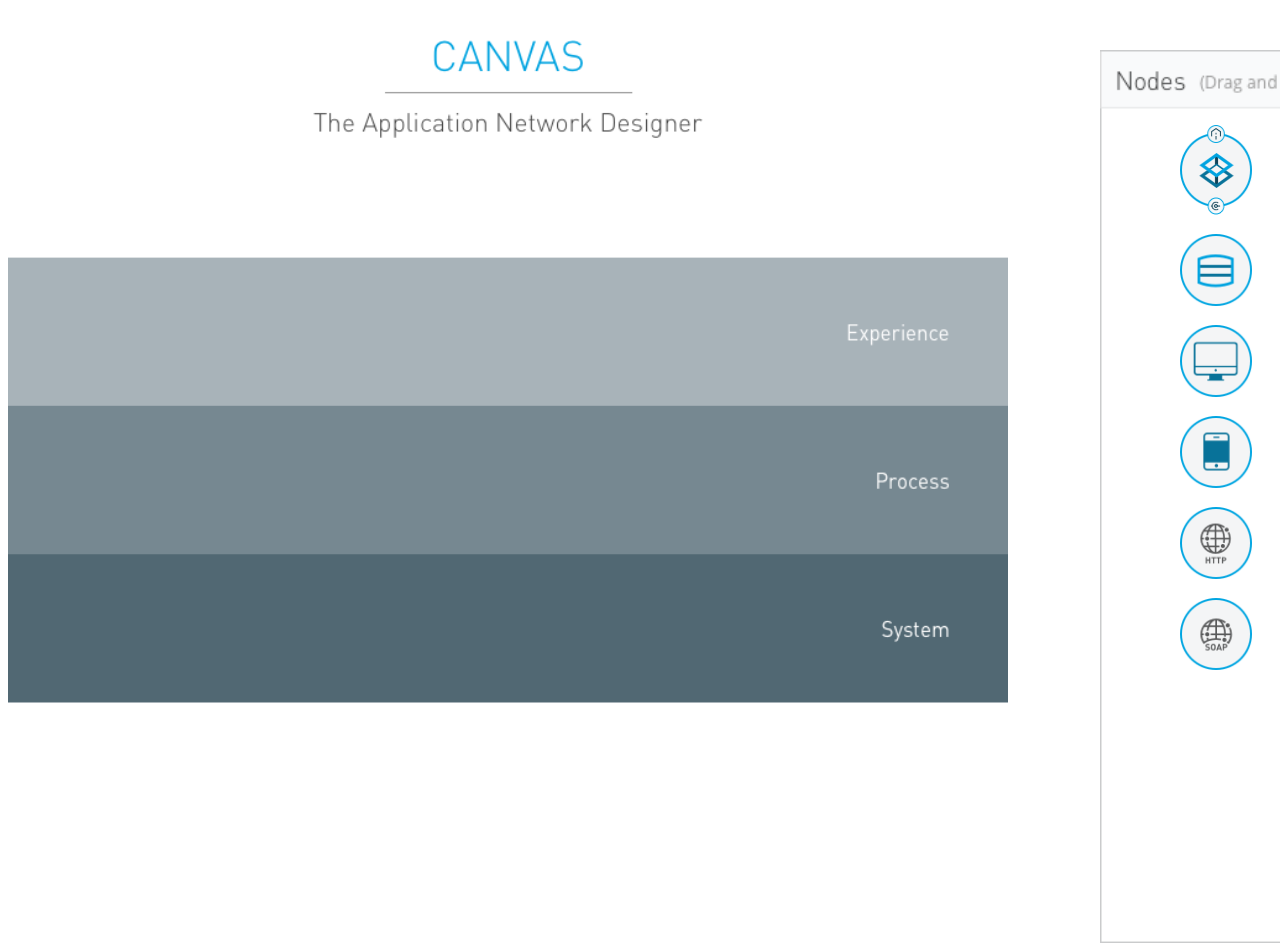
==== designer.html @ 5ad62193 "new names" ====
<!doctype html>

<html lang="en">
<head>


  <meta charset="utf-8">
  <meta name="description" content="Application Network Designer Thing">
  <link href="style.css" rel="stylesheet">
  <title>Application Network Designer Thing</title>

  <script src="https://d3js.org/d3.v3.js"></script>

  <script type="text/javascript">
    var href= "visualizer.html"
  </script>



  <script src="JSFX_ImageZoom.js"></script>
  <script src="wz_jsgraphics.js" type="text/javascript"></script>

  <script>
  var onLayers = "false";

  function allowDrop(ev) {
      ev.preventDefault();
  }

  function drag(ev) {
      ev.dataTransfer.setData("text", ev.target.id);

      if(ev.screenX > 1000 )
      {
        onLayers = "true";
      }
      else
      {
        onLayers = "false";
      }
      
      
  }

  function drop(ev) {
      ev.preventDefault();
      var data = ev.dataTransfer.getData("text");


      if (onLayers=="false")
      {
        ev.target.appendChild(document.getElementById(data));
      }
      else
      {
        ev.target.appendChild(document.getElementById(data).cloneNode(true));
      }
      console.log(onLayers);
  }


  //MODAL stuff

      // Get the modal
    var mymodal = document.getElementById("detailsDialog");


    // Get the <span> element that closes the modal
    var span = document.getElementsByClassName("close")[0];

    // When the user clicks on the button, open the modal 
    

    // When the user clicks on <span> (x), close the modal
    span.onclick = function() {
        mymodal.style.display = "none";
    }

    // When the user clicks anywhere outside of the modal, close it
    window.onclick = function(event) {
        if (event.target == modal) {
            mymodal.style.display = "none";
        }
    }

  function openModal(ev)
  {
    mymodal.style.display = "block";
  }

  </script>

</head>


<body>


<!--
Background dropable
-->

<img id="background" src="images/Artboard2.png" border="0" style=" width:1000px ; position: absolute; z-index: -1;">


<div id="space-filler" style="width: 1000px; height: 140px; z-index: 1;"
></div>


<div id="external" ondrop="drop(event);" ondragover="allowDrop(event);" style="width: 1000px; height: 110px; z-index: 1;"
></div>

<div id="experienceAPI" ondrop="drop(event);" ondragover="allowDrop(event);" style="width: 1000px; height: 150px; z-index: 1;">
</div>

<div id="processAPI" ondrop="drop(event);" ondragover="allowDrop(event);" style="width: 1000px; height: 150px; z-index: 1;">
</div>

<div id="systemAPI" ondrop="drop(event);" ondragover="allowDrop(event);" style="width: 1000px; height: 150px; z-index: 1;">
</div>



<div id="palette" ondrop="drop(event);" ondragover="allowDrop(event);" style="position: absolute;  top: 50px; left: 1100px; z-index: 1; height: 900px; width: 275px; ">

  <img id="palette-background" src="images/palette.png" border="0" style=" width:275px ; position: absolute; z-index: -1;"/>

  <div id="space-filler"  style="height: 60px; " ></div>

  


  <img id="appIcon" src="images/application-02.png" border="0" style="margin-top:15px" height="90" width="72" hspace="80" onMouseOver="JSFX.zoomIn(this)" onMouseOut="JSFX.zoomOut(this)" onmousedown="JSFX.zoomOut(this)" onmouseup="JSFX.zoomIn(this)" draggable="true" ondragstart="drag(event)" onclick="openModal()"/>


  <img id="dbIcon" src="images/database.png" border="0" style="margin-top:15px" height="72" hspace="80" onMouseOver="JSFX.zoomIn(this)" onMouseOut="JSFX.zoomOut(this)" onmousedown="JSFX.zoomOut(this)" onmouseup="JSFX.zoomIn(this)" draggable="true" ondragstart="drag(event)" onclick="openModal()"/>

  <img id="monitorIcon" src="images/monitor.png" border="0" style="margin-top:15px" height="72" hspace="80" onMouseOver="JSFX.zoomIn(this)" onMouseOut="JSFX.zoomOut(this)" onmousedown="JSFX.zoomOut(this)" onmouseup="JSFX.zoomIn(this)" draggable="true" ondragstart="drag(event)" onclick="openModal()"/>

  <img id="phoneIcon" src="images/phone.png" border="0" style="margin-top:15px" height="72" hspace="80" onMouseOver="JSFX.zoomIn(this)" onMouseOut="JSFX.zoomOut(this)" onmousedown="JSFX.zoomOut(this)" onmouseup="JSFX.zoomIn(this)" draggable="true" ondragstart="drag(event)" onclick="openModal()"/>

  <img id="httpIcon" src="images/http.png" border="0" style="margin-top:15px" height="72" hspace="80" onMouseOver="JSFX.zoomIn(this)" onMouseOut="JSFX.zoomOut(this)" onmousedown="JSFX.zoomOut(this)" onmouseup="JSFX.zoomIn(this)" draggable="true" ondragstart="drag(event)" onclick="openModal()"/>

  <img id="soapIcon" src="images/soap.png" border="0" style="margin-top:15px" height="72" hspace="80" onMouseOver="JSFX.zoomIn(this)" onMouseOut="JSFX.zoomOut(this)" onmousedown="JSFX.zoomOut(this)" onmouseup="JSFX.zoomIn(this)" draggable="true" ondragstart="drag(event)" onclick="openModal()"/>

</div>



<!-- The Modal -->
<div id="detailsDialog" class="modal">

  <!-- Modal content -->
  <div class="modal-content">
    <span class="close">&times;</span>
    <p>Some text in the Modal..</p>
  </div>

</div>
<!-- <img id="ups" src="images/app_shipment.png" border="0" style="position: absolute; top: 140px; left: 700px;" onMouseOver="JSFX.zoomIn(this)" onMouseOut="JSFX.zoomOut(this)"> -->


<!-- <img id="ups" src="images/app_shipment.png" border="0" style="position: absolute;  top: 140px; left: 200px; " onMouseOver="JSFX.zoomIn(this)" onMouseOut="JSFX.zoomOut(this)"> -->


<!-- <div id="thumbwrap" style="z-index: 10;">
    <a class="thumb" href="#"><img src="images/app_shipment.png" alt="" onMouseOver="JSFX.zoomIn(this)" onMouseOut="JSFX.zoomOut(this)" style="top: 275px ; left: 450px ; position: absolute" ><span><img src="images/popover.png" alt=""   ></span></a>
</div> -->


<!-- <img id="app-customers" src="images/app-customers.png" border="0" style="position: absolute;  top:430px; left: 700px; " onMouseOver="JSFX.zoomIn(this)" onMouseOut="JSFX.zoomOut(this)"> -->


<!-- <img id="ups_app" src="images/app_shipment.png" border="0" style="position: absolute; top: 430px; left: 200px; " onMouseOver="JSFX.zoomIn(this)" onMouseOut="JSFX.zoomOut(this)"> -->

<!-- <img id="ups" src="images/ups.png" border="0" style="position: absolute;  top: 570px; left: 200px; " onMouseOver="JSFX.zoomIn(this)" onMouseOut="JSFX.zoomOut(this)"> -->


</body>
</html>
---- style.css ----
.link {
  stroke: #999;
  stroke-opacity: .6;
}

.node {
  stroke: #fff;
  stroke-width: .5px;
}

.node text {
  pointer-events: none;
  font: 15px sans-serif;
  font-weight: bolder;
}

.node.group1{
  fill: green;
  stroke-opacity: .3;
  stroke-width: 4;
}

.node.group2{
  fill: red;
  stroke-opacity: .3;
  stroke-width: 4;
}

.node.group3{
  fill: blue;
  stroke-opacity: .3;
  stroke-width: 4;
}

.node.group4{
  fill: black;
  stroke-opacity: .3;
  stroke-width: 4;
}

.link.type1{
  stroke: black;
  stroke-opacity: .3;
  stroke-width: 4;
}

.link.type2{
  stroke: red;
  stroke-opacity: .3;
  stroke-width: 4;
}

/* Popup container */
.popup {
    position: relative;
    display: inline-block;
    cursor: pointer;
}

/* The actual popup (appears on top) */
.popup .popuptext {
    visibility: hidden;
    width: 160px;
    background-color: #555;
    color: #fff;
    text-align: center;
    border-radius: 6px;
    padding: 8px 0;
    position: absolute;
    z-index: 1;
    bottom: 125%;
    left: 50%;
    margin-left: -80px;
}

/* Popup arrow */
.popup .popuptext::after {
    content: "";
    position: absolute;
    top: 100%;
    left: 50%;
    margin-left: -5px;
    border-width: 5px;
    border-style: solid;
    border-color: #555 transparent transparent transparent;
}

/* Toggle this class when clicking on the popup container (hide and show the popup) */
.popup .show {
    visibility: visible;
    -webkit-animation: fadeIn 1s;
    animation: fadeIn 1s
}

/* Add animation (fade in the popup) */
@-webkit-keyframes fadeIn {
    from {opacity: 0;}
    to {opacity: 1;}
}

@keyframes fadeIn {
    from {opacity: 0;}
    to {opacity:1 ;}
}


#thumbwrap {
	position:relative;
	margin:1px auto;
}

.thumb span {
	position:relative;
	visibility:hidden;
}
.thumb:hover, .thumb:hover span {
	visibility:visible;
	top:300; left:800px;
	z-index:1;
}


/* The Modal (background) */
.modal {
    display: none; /* Hidden by default */
    position: fixed; /* Stay in place */
    z-index: 1; /* Sit on top */
    left: 0;
    top: 0;
    width: 100%; /* Full width */
    height: 100%; /* Full height */
    overflow: auto; /* Enable scroll if needed */
    background-color: rgb(0,0,0); /* Fallback color */
    background-color: rgba(0,0,0,0.4); /* Black w/ opacity */
}

/* Modal Content/Box */
.modal-content {
    background-color: #fefefe;
    margin: 15% auto; /* 15% from the top and centered */
    padding: 20px;
    border: 1px solid #888;
    width: 80%; /* Could be more or less, depending on screen size */
}

/* The Close Button */
.close {
    color: #aaa;
    float: right;
    font-size: 28px;
    font-weight: bold;
}

.close:hover,
.close:focus {
    color: black;
    text-decoration: none;
    cursor: pointer;
}
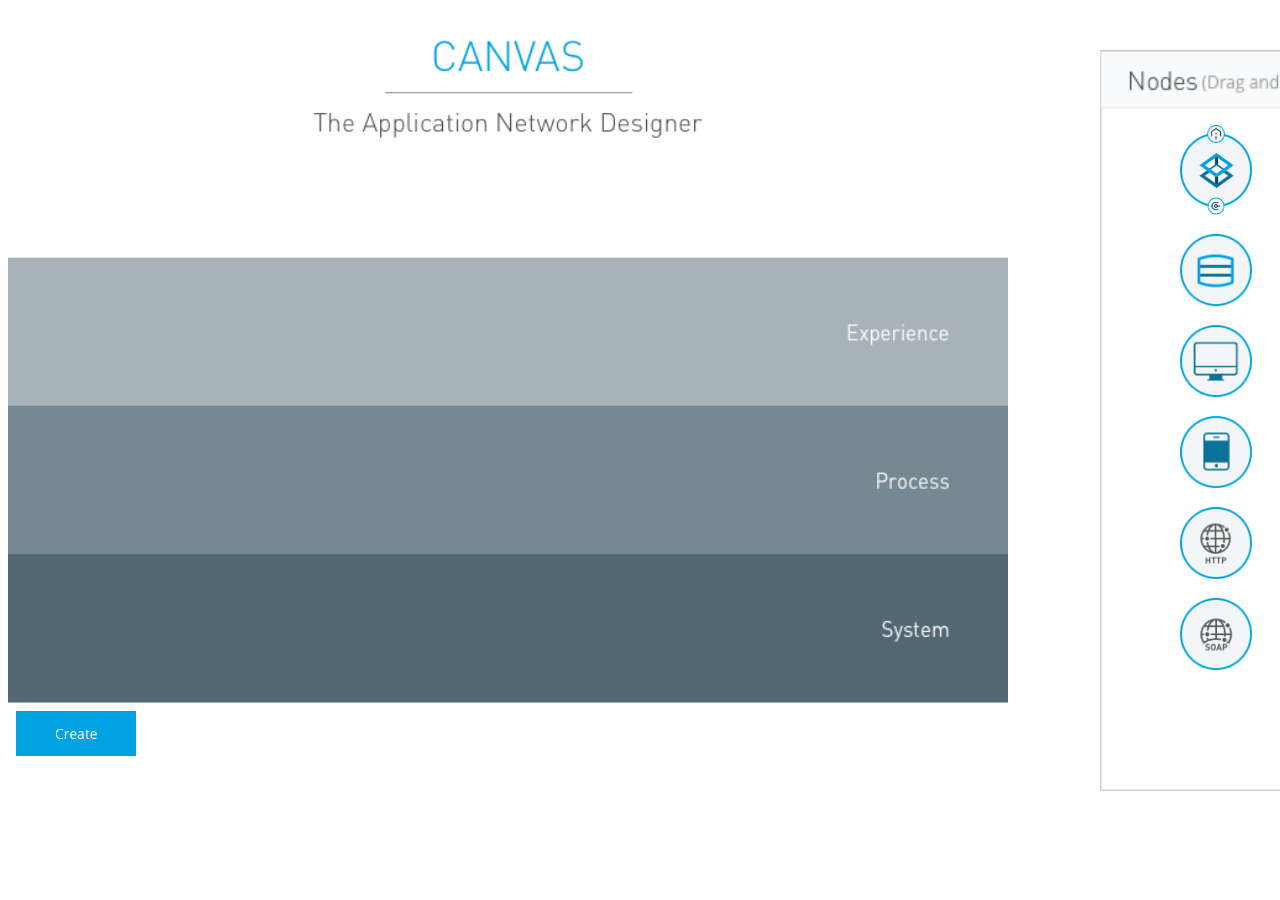
==== commit a1d1f235: "changes" ====
--- a/designer.html
+++ b/designer.html
@@ -121,7 +121,7 @@
 
 
 
-<div id="palette" ondrop="drop(event);" ondragover="allowDrop(event);" style="position: absolute;  top: 50px; left: 1100px; z-index: 1; height: 900px; width: 275px; ">
+<div id="palette" ondrop="drop(event);" ondragover="allowDrop(event);" style="position: absolute;  top: 50px; left: 1100px; z-index: 1; ">
 
   <img id="palette-background" src="images/palette.png" border="0" style=" width:275px ; position: absolute; z-index: -1;"/>
 
@@ -145,7 +145,9 @@
 
 </div>
 
-
+<button style="background-color:transparent; border-color:transparent;" onclick="window.location=href;">
+  <img src="images/create.png"/>
+</button>
 
 <!-- The Modal -->
 <div id="detailsDialog" class="modal">
